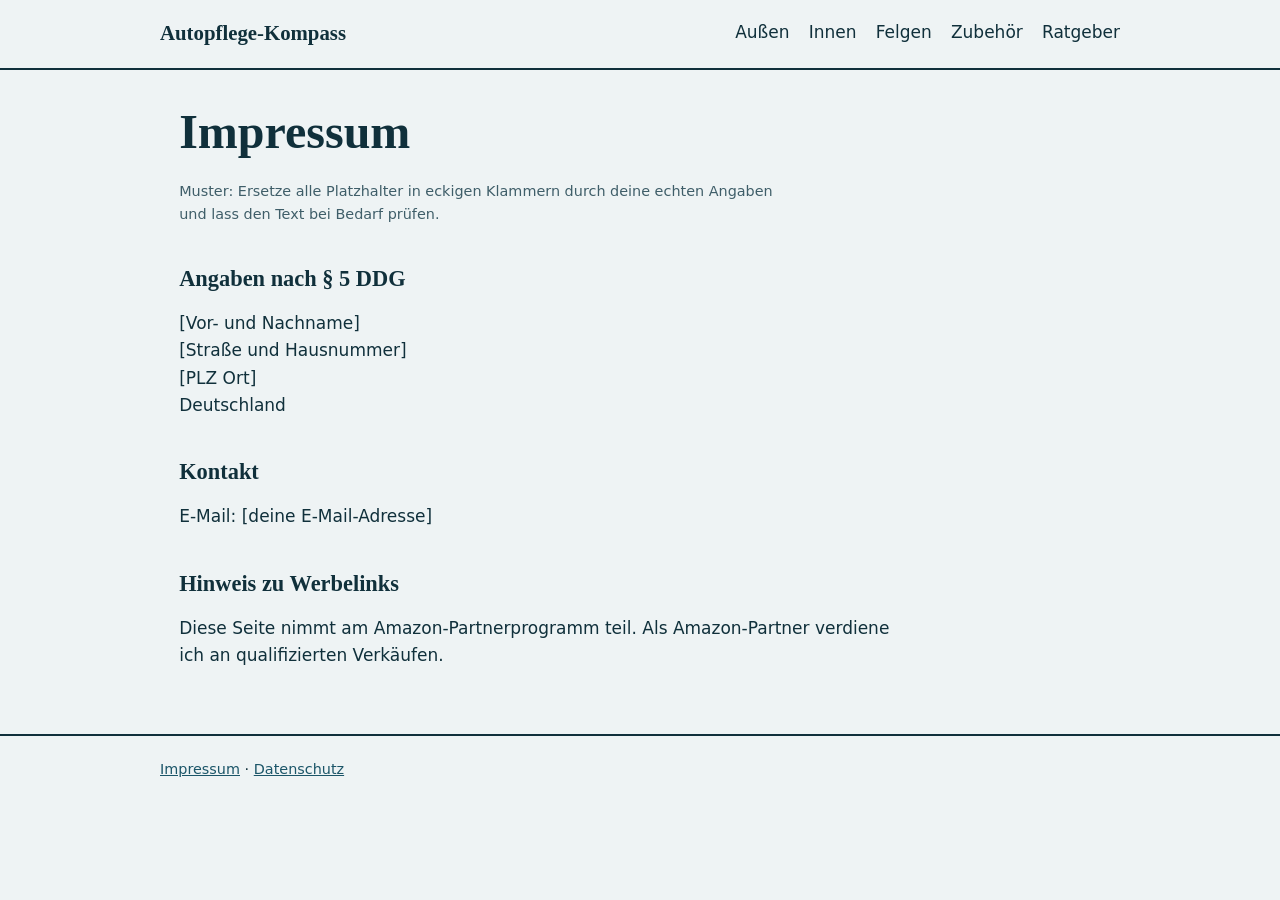
==== impressum.html @ 8d5b809d "Add files via upload" ====
<!doctype html>
<html lang="de"><head><meta charset="utf-8">
<meta name="viewport" content="width=device-width,initial-scale=1">
<title>Impressum | Autopflege-Kompass</title>
<meta name="description" content="Impressum">
<link rel="stylesheet" href="style.css"></head>
<body><header class="top"><a class="brand" href="index.html">Autopflege-Kompass</a>
<nav><a href="kategorie.html?k=aussen">Außen</a><a href="kategorie.html?k=innen">Innen</a><a href="kategorie.html?k=felgen">Felgen</a><a href="kategorie.html?k=zubehoer">Zubehör</a><a href="ratgeber-auto-waschen.html">Ratgeber</a></nav></header>
<main>

<h1>Impressum</h1>
<p class="small">Muster: Ersetze alle Platzhalter in eckigen Klammern durch deine echten Angaben und lass den Text bei Bedarf prüfen.</p>
<h2>Angaben nach § 5 DDG</h2>
<p>[Vor- und Nachname]<br>[Straße und Hausnummer]<br>[PLZ Ort]<br>Deutschland</p>
<h2>Kontakt</h2><p>E-Mail: [deine E-Mail-Adresse]</p>
<h2>Hinweis zu Werbelinks</h2><p>Diese Seite nimmt am Amazon-Partnerprogramm teil. Als Amazon-Partner verdiene ich an qualifizierten Verkäufen.</p>
</main>
<footer><p id="hinweis"></p><p><a href="impressum.html">Impressum</a> · <a href="datenschutz.html">Datenschutz</a></p></footer>
<script src="site.js"></script></body></html>
---- style.css ----
:root{--mist:#EEF3F4;--ink:#10303B;--petrol:#1B5568;--brass:#B8862B;--needle:#B5382B;--line:#C9D6DA}
*{box-sizing:border-box}
body{margin:0;background:var(--mist);color:var(--ink);font:17px/1.6 system-ui,-apple-system,"Segoe UI",sans-serif}
h1,h2,.brand{font-family:Georgia,"Iowan Old Style",serif;line-height:1.2}
h1{font-size:clamp(2rem,5vw,3rem);margin:.2em 0 .4em}
h2{font-size:1.4rem;margin:1.8em 0 .4em}
a{color:var(--petrol)}
a:focus-visible,.btn:focus-visible{outline:3px solid var(--brass);outline-offset:2px}
.top{display:flex;flex-wrap:wrap;gap:.5rem 2rem;align-items:center;justify-content:space-between;padding:1rem max(1.2rem,calc((100% - 960px)/2));border-bottom:2px solid var(--ink)}
.brand{font-size:1.3rem;font-weight:700;color:var(--ink);text-decoration:none}
nav{display:flex;flex-wrap:wrap;gap:.3rem 1.2rem}
nav a{color:var(--ink);text-decoration:none;padding:.2rem 0;border-bottom:2px solid transparent}
nav a:hover{border-color:var(--brass)}
main{max-width:960px;margin:0 auto;padding:1.5rem 1.2rem 3rem}
article,main>p,main>h1,main>h2,main>section>p{max-width:68ch}
.lead{font-size:1.15rem}
.hero{display:grid;grid-template-columns:1.1fr 1fr;gap:2rem;align-items:center;padding:1.5rem 0}
.compass{width:100%;max-width:340px;justify-self:center}
.compass a text{cursor:pointer}.compass a:hover text{text-decoration:underline}
.needle{transform-origin:160px 160px;animation:swing 2.6s cubic-bezier(.2,.8,.2,1) both}
@keyframes swing{0%{transform:rotate(-120deg)}35%{transform:rotate(25deg)}60%{transform:rotate(-10deg)}80%{transform:rotate(4deg)}100%{transform:rotate(0)}}
@media(prefers-reduced-motion:reduce){.needle{animation:none}}
.btn{display:inline-block;background:var(--ink);color:#fff;padding:.6rem 1.1rem;border-radius:3px;text-decoration:none;font-weight:600;white-space:nowrap}
.btn:hover{background:var(--petrol)}
.rows{list-style:none;margin:0;padding:0;border-top:1px solid var(--line)}
.rows li{border-bottom:1px solid var(--line)}
.rows li>a:not(.btn){display:flex;flex-direction:column;padding:1rem .2rem;text-decoration:none;color:var(--ink)}
.rows li>a:not(.btn):hover b{text-decoration:underline}
.rows b{font-family:Georgia,serif;font-size:1.15rem}
.prod li{display:flex;gap:1.5rem;align-items:center;justify-content:space-between;padding:1rem .2rem}
.prod span,.rows span{display:block;color:#3F5E69}
.note{border-left:4px solid var(--brass);background:#fff;padding:.8rem 1rem}
.small{font-size:.9rem;color:#3F5E69}
footer{border-top:2px solid var(--ink);padding:1.2rem max(1.2rem,calc((100% - 960px)/2));font-size:.9rem}
footer p{margin:.2rem 0}
@media(max-width:700px){.hero{grid-template-columns:1fr}.prod li{flex-direction:column;align-items:flex-start;gap:.7rem}}

.band{background:var(--ink);color:#fff;box-shadow:0 0 0 100vmax var(--ink);clip-path:inset(0 -100vmax);padding:1.5rem 0 2rem;margin:2.5rem 0}
.band.first{margin-top:0}
.band h1,.band h2{color:#fff;margin-top:0}
.band.light{background:#fff;color:var(--ink);box-shadow:0 0 0 100vmax #fff}
.band.light h2{color:var(--ink)}
.band .lead{color:#C9D6DA}
.tiles{list-style:none;margin:1rem 0 0;padding:0;display:grid;grid-template-columns:repeat(4,1fr);gap:1rem}
.tiles a{display:flex;flex-direction:column;gap:.3rem;height:100%;padding:1.1rem;border:1px solid #3B6676;border-radius:3px;color:#fff;text-decoration:none}
.tiles a:hover{border-color:var(--brass);background:#16414F}
.tiles b{font-family:Georgia,serif;font-size:1.15rem}
.tiles span:not(.ic){color:#C9D6DA;font-size:.95rem}
.ic{display:inline-block;width:44px;height:44px;color:var(--brass)}
.ic svg{width:100%;height:100%;fill:none;stroke:currentColor;stroke-width:2.5;stroke-linecap:round;stroke-linejoin:round}
h1 .ic{width:1.1em;height:1.1em;vertical-align:-.2em;margin-right:.5rem}
@media(max-width:800px){.tiles{grid-template-columns:repeat(2,1fr)}}
@media(max-width:480px){.tiles{grid-template-columns:1fr}}
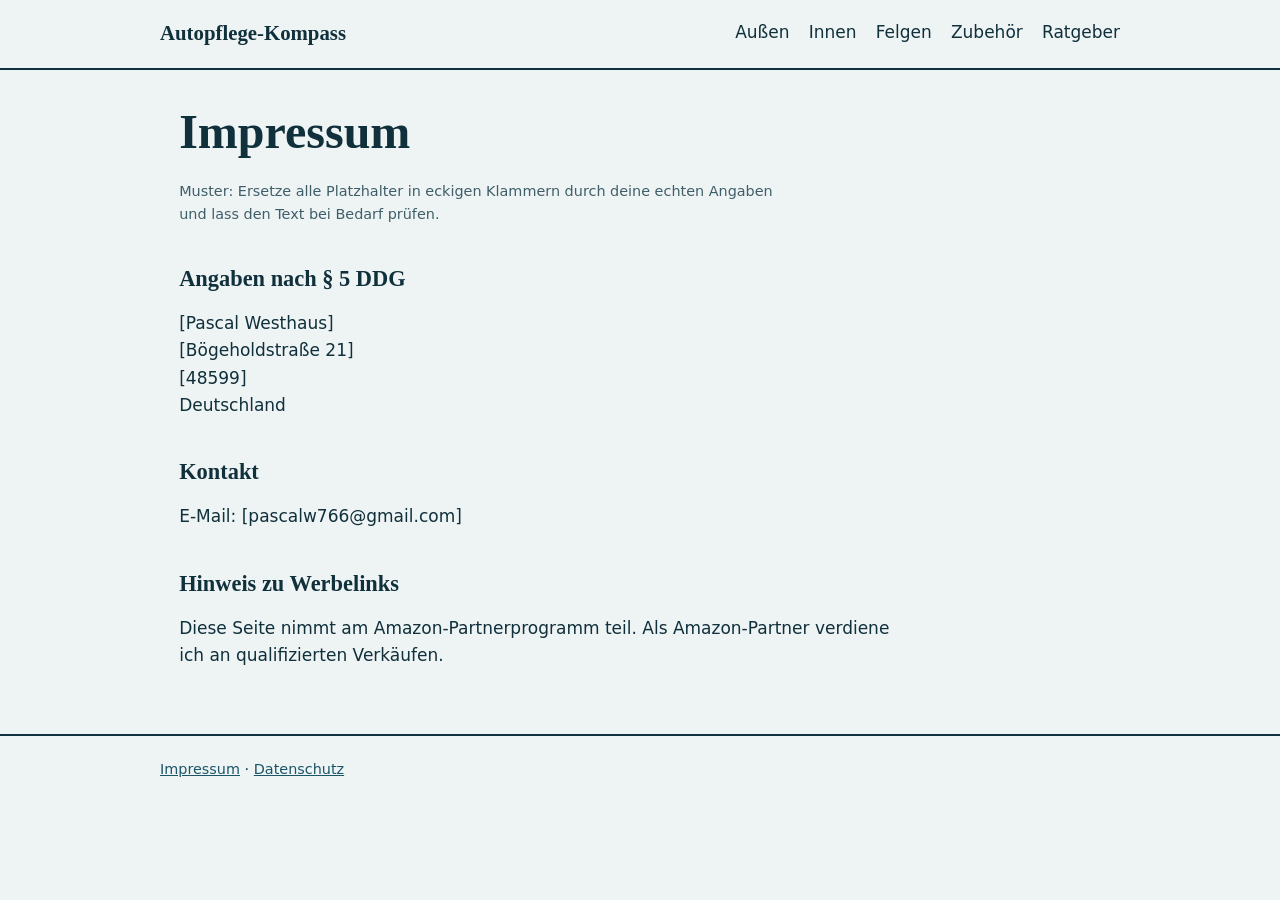
==== commit fe918b3c: "Update contact information in impressum.html" ====
--- a/impressum.html
+++ b/impressum.html
@@ -11,8 +11,8 @@
 <h1>Impressum</h1>
 <p class="small">Muster: Ersetze alle Platzhalter in eckigen Klammern durch deine echten Angaben und lass den Text bei Bedarf prüfen.</p>
 <h2>Angaben nach § 5 DDG</h2>
-<p>[Vor- und Nachname]<br>[Straße und Hausnummer]<br>[PLZ Ort]<br>Deutschland</p>
-<h2>Kontakt</h2><p>E-Mail: [deine E-Mail-Adresse]</p>
+<p>[Pascal Westhaus]<br>[Bögeholdstraße 21]<br>[48599]<br>Deutschland</p>
+<h2>Kontakt</h2><p>E-Mail: [pascalw766@gmail.com]</p>
 <h2>Hinweis zu Werbelinks</h2><p>Diese Seite nimmt am Amazon-Partnerprogramm teil. Als Amazon-Partner verdiene ich an qualifizierten Verkäufen.</p>
 </main>
 <footer><p id="hinweis"></p><p><a href="impressum.html">Impressum</a> · <a href="datenschutz.html">Datenschutz</a></p></footer>
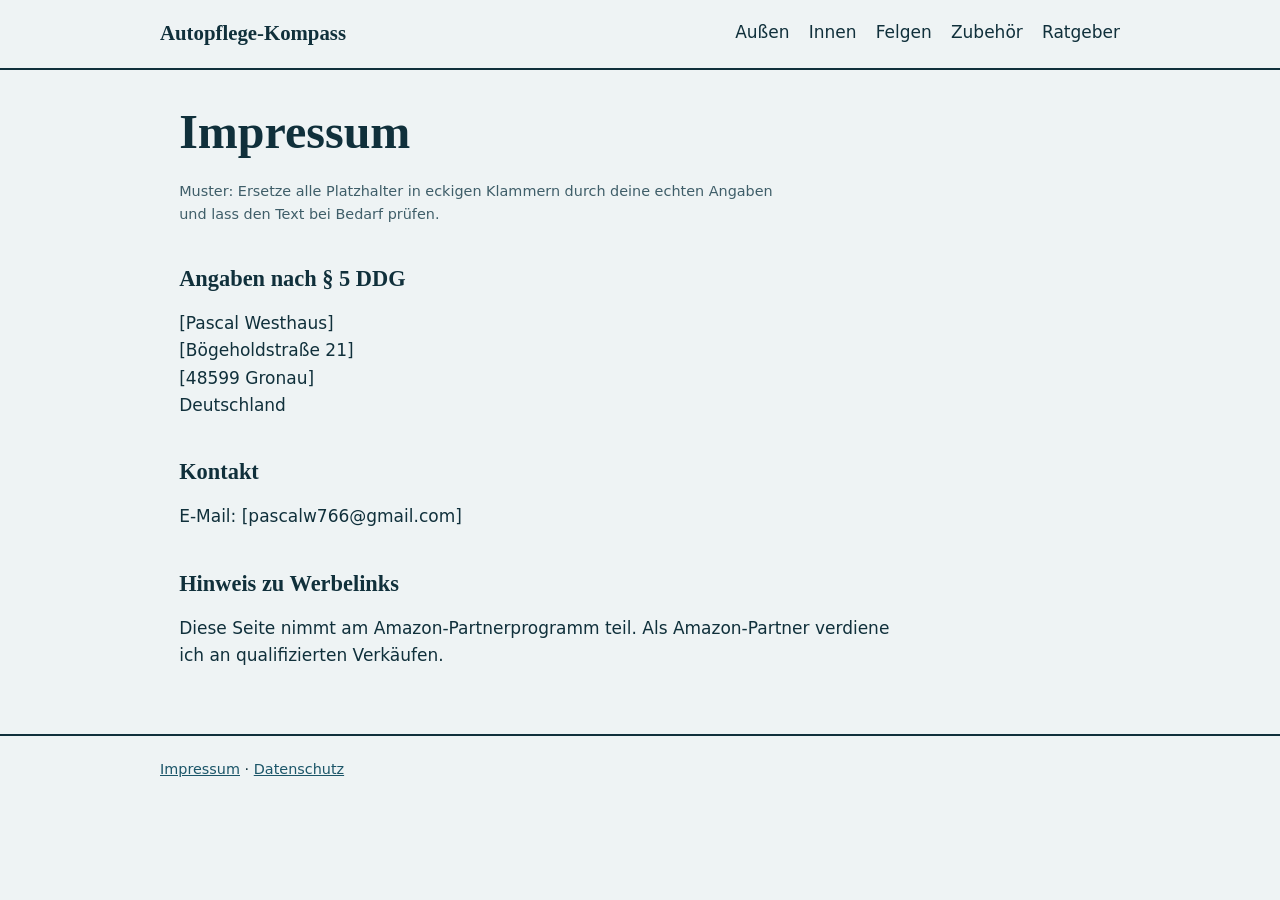
==== commit 18ed1813: "Update address details in impressum.html" ====
--- a/impressum.html
+++ b/impressum.html
@@ -11,7 +11,7 @@
 <h1>Impressum</h1>
 <p class="small">Muster: Ersetze alle Platzhalter in eckigen Klammern durch deine echten Angaben und lass den Text bei Bedarf prüfen.</p>
 <h2>Angaben nach § 5 DDG</h2>
-<p>[Pascal Westhaus]<br>[Bögeholdstraße 21]<br>[48599]<br>Deutschland</p>
+<p>[Pascal Westhaus]<br>[Bögeholdstraße 21]<br>[48599 Gronau]<br>Deutschland</p>
 <h2>Kontakt</h2><p>E-Mail: [pascalw766@gmail.com]</p>
 <h2>Hinweis zu Werbelinks</h2><p>Diese Seite nimmt am Amazon-Partnerprogramm teil. Als Amazon-Partner verdiene ich an qualifizierten Verkäufen.</p>
 </main>
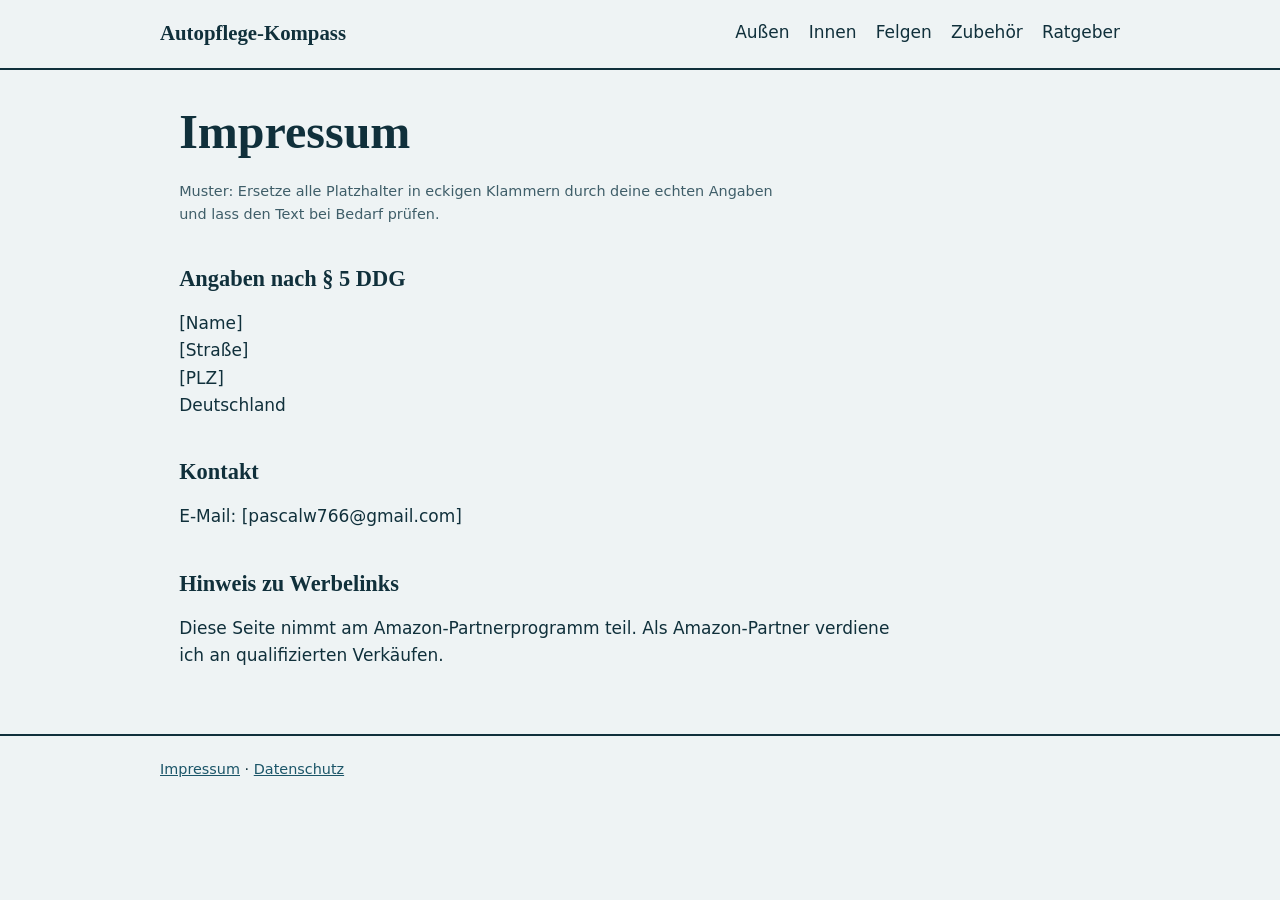
==== commit 5f2ad365: "Replace placeholder information in impressum.html" ====
--- a/impressum.html
+++ b/impressum.html
@@ -11,7 +11,7 @@
 <h1>Impressum</h1>
 <p class="small">Muster: Ersetze alle Platzhalter in eckigen Klammern durch deine echten Angaben und lass den Text bei Bedarf prüfen.</p>
 <h2>Angaben nach § 5 DDG</h2>
-<p>[Pascal Westhaus]<br>[Bögeholdstraße 21]<br>[48599 Gronau]<br>Deutschland</p>
+<p>[Name]<br>[Straße]<br>[PLZ]<br>Deutschland</p>
 <h2>Kontakt</h2><p>E-Mail: [pascalw766@gmail.com]</p>
 <h2>Hinweis zu Werbelinks</h2><p>Diese Seite nimmt am Amazon-Partnerprogramm teil. Als Amazon-Partner verdiene ich an qualifizierten Verkäufen.</p>
 </main>
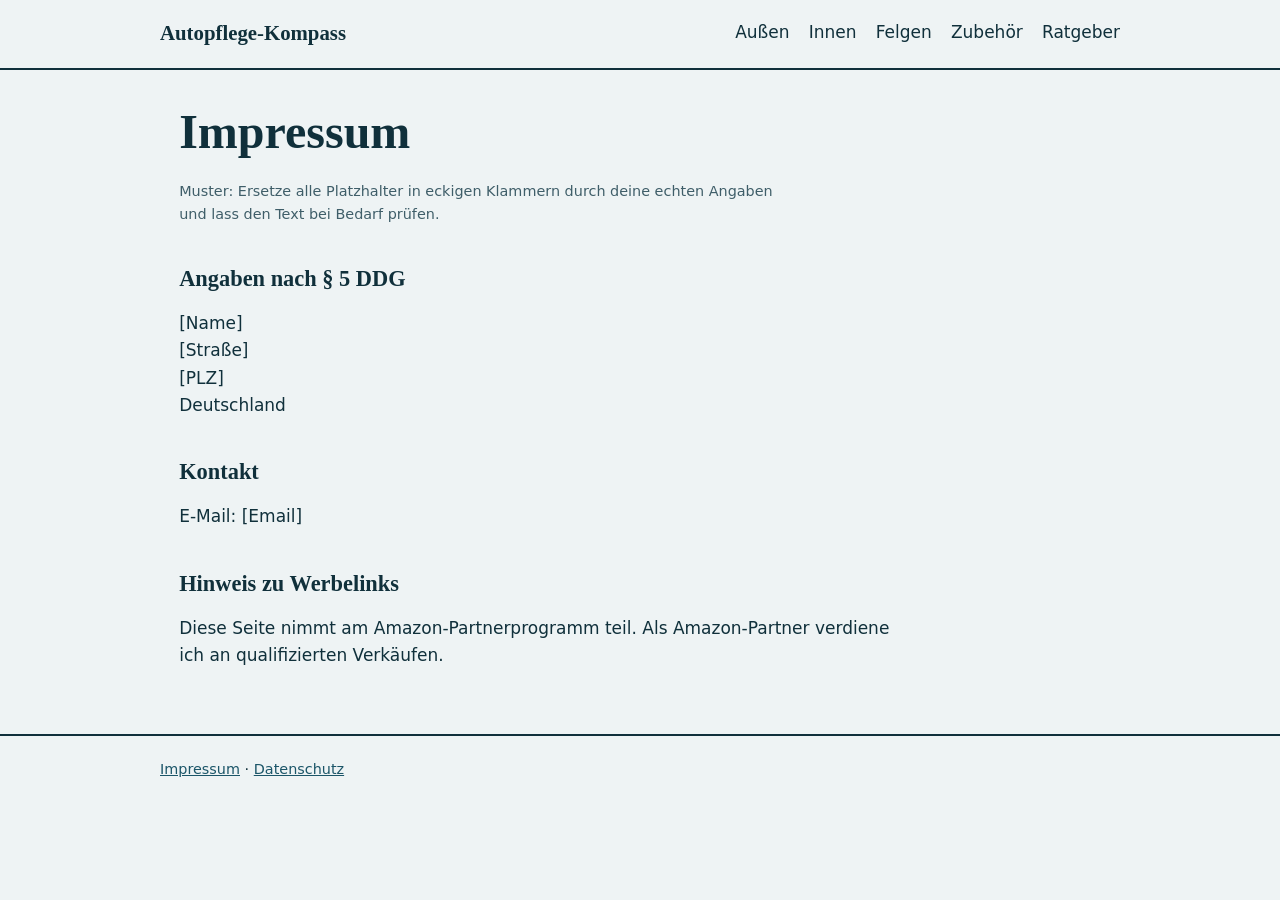
==== commit a5e4d2ef: "Update contact email placeholder in impressum.html" ====
--- a/impressum.html
+++ b/impressum.html
@@ -12,7 +12,7 @@
 <p class="small">Muster: Ersetze alle Platzhalter in eckigen Klammern durch deine echten Angaben und lass den Text bei Bedarf prüfen.</p>
 <h2>Angaben nach § 5 DDG</h2>
 <p>[Name]<br>[Straße]<br>[PLZ]<br>Deutschland</p>
-<h2>Kontakt</h2><p>E-Mail: [pascalw766@gmail.com]</p>
+<h2>Kontakt</h2><p>E-Mail: [Email]</p>
 <h2>Hinweis zu Werbelinks</h2><p>Diese Seite nimmt am Amazon-Partnerprogramm teil. Als Amazon-Partner verdiene ich an qualifizierten Verkäufen.</p>
 </main>
 <footer><p id="hinweis"></p><p><a href="impressum.html">Impressum</a> · <a href="datenschutz.html">Datenschutz</a></p></footer>
